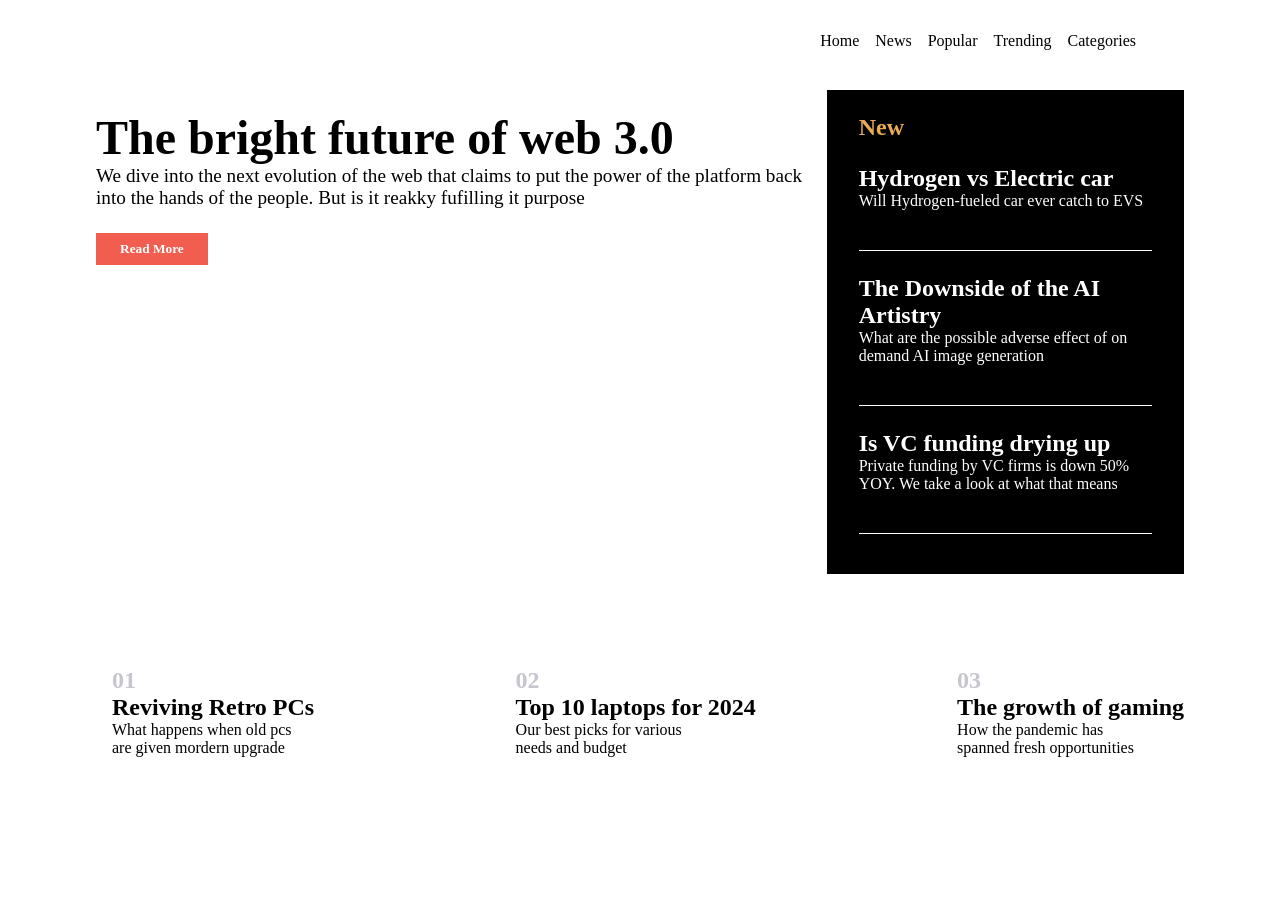
==== index.html @ 80616fd2 "updated comitment" ====
<!DOCTYPE html>
<html lang="en">
  <head>
    <meta charset="UTF-8" />
    <meta name="viewport" content="width=device-width, initial-scale=1.0" />
    <title>News Homepage</title>
  </head>
  <link rel="stylesheet" href="style.css" />
  <style></style>
  <body>
    <header>
      <img
        src="/codes/assets/images/logo.svg"
        alt=""
        class="logo"
      />
      <div class="nav_tools">
        <ul>
          <li>Home</li>
          <li>News</li>
          <li>Popular</li>
          <li>Trending</li>
          <li>Categories</li>
        </ul>
      </div>
    </header>
    <main>
      <section class="first_part">
        <img
          src="/codes/assets/images/image-web-3-desktop.jpg"
          alt=""
        />
        <div class="page_desc">
          <h1>The bright future of web 3.0</h1>
          <div>
            <p>
              We dive into the next evolution of the web that claims to put the
              power of the platform back into the hands of the people. But is it
              reakky fufilling it purpose
            </p>
            <button><a href="#">Read More</a></button>
          </div>
        </div>
      </section>
      <section class="2nd other_news">
        <h1>New</h1>
        <div>
          <h2>Hydrogen vs Electric car</h2>
          <p>Will Hydrogen-fueled car ever catch to EVS</p>
        </div>
        <div>
          <h2>The Downside of the AI Artistry</h2>
          <p>
            What are the possible adverse effect of on demand AI image
            generation
          </p>
        </div>
        <div>
          <h2>Is VC funding drying up</h2>
          <p>
            Private funding by VC firms is down 50% YOY. We take a look at what
            that means
          </p>
        </div>
      </section>
    </main>

    <section class="3rd footer_news">
      <div>
        <img
          src="/codes/assets/images/image-retro-pcs.jpg"
          alt=""
        />
        <div>
          <h1>01</h1>
          <h2>Reviving Retro PCs</h2>
          <p>What happens when old pcs are given mordern upgrade</p>
        </div>
      </div>
      <div>
        <img
          src="/codes/assets/images/image-top-laptops.jpg"
          alt=""
        />
        <div>
          <h1>02</h1>
          <h2>Top 10 laptops for 2024</h2>
          <p>Our best picks for various needs and budget</p>
        </div>
      </div>
      <div>
        <img
          src="/codes/assets/images/image-gaming-growth.jpg"
          alt=""
        />
        <div>
          <h1>03</h1>
          <h2>The growth of gaming</h2>
          <p>How the pandemic has spanned fresh opportunities</p>
        </div>
      </div>
    </section>

    <section class="accessory">
      <img
        src="/codes/assets/images/icon-menu.svg"
        alt=""
        class="menu"
      />
      <div>
        <img
          src="/codes/assets/images/icon-menu-close.svg"
          alt=""
          class="close"
        />
        <ul>
          <li>Home</li>
          <li>New</li>
          <li>Popular</li>
          <li>Trending</li>
          <li>Categories</li>
        </ul>
      </div>
    </section>
    <script src="app.js"></script>
  </body>
</html>
---- style.css ----
*{
    margin: 0;
    padding: 0;
    box-sizing: 0;
}
:root {
    /* Primary */
  --Soft-orange: hsl(35, 77%, 62%);
  --Soft-red: hsl(5, 85%, 63%);

    /* Neutral */

    --Off-white: hsl(36, 100%, 99%);
    --Grayish-blue: hsl(233, 8%, 79%);
    --Dark-grayish-blue: hsl(236, 13%, 42%);
    --Very-dark-blue: hsl(240, 100%, 5%);
}
@font-face {
    font-family: "Static";
    src: url(/codes/assets/fonts/static/Inter-ExtraBold.ttf);
}
@font-face {
    font-family: "Light";
    src: url(/codes/assets/fonts/Inter-VariableFont_slnt\,wght.ttf);
}
@media screen and (min-width: 1024px) {
    body{
        padding: 0 5rem 0 5rem;
    }
    
}

.other_news > div>h2 {
    font-family: Static;
}
.other_news > div>p, p, div>ul>li {
    font-family: Light;
}

/* HEADER */
ul {
    list-style-type: none;
  }
  header {
    display: flex;
    align-items: center;
    justify-content: space-between;
    padding: 0.5rem 1rem 0.5rem 1rem;
    margin-left: 0.5rem;
    margin-right: 3rem;
    margin-bottom: 2rem;
    margin-top: 1.5rem;
  }
  header > div > ul {
    display: flex;
  }
  .nav_tools > ul > li {
    margin-left: 1rem;
}
.nav_tools > ul > li:hover {
    border-bottom: var(--Soft-red) 3px solid;
}
main{
    display: grid;
    grid-template-columns: minmax(375px, 3fr) 1.5fr;
    margin-left: 1rem;
    margin-right: 1rem;
    gap: 1rem;
    margin-bottom: 3rem;
}

/* 1st Part */
.first_part {
    /* grid-column: 1/4; */
}
.first_part>img{
    width: 100%;
    margin-bottom: 1rem;
}
.page_desc > h1 {
    font-size: 3rem;
    font-family: static;
  }
.page_desc >div>p {
    font-family: Light;
    /* max-width: 30ch; */
    margin-bottom: 1.5rem;
    font-size: 1.2rem;
}
button>a {
    display: block;
    text-decoration: none;
    background-color: var(--Soft-red);
    color: white;
    padding: 0.5rem 1.5rem 0.5rem 1.5rem;
    font-family: Light;
    font-weight: 650;
}
button{
    border: none;
}
@media screen and( min-width:768px) {
    .page_desc{
        display:grid;
        grid-template-columns: 1fr 1fr;
        align-items: center;
       /*  display: flex;
        flex: 1;
        gap: 1.5rem;
        align-items:flex-start;
        justify-content: center; */
    }
    /* .page_desc > h1 {
    font-size: 3rem;
    font-family: static;
  } */
}


/* 2nd part */
.other_news{
    /* grid-column: 5/6; */
    background-color: black;
    padding: 1.5rem 2rem 1rem 2rem;
}
.other_news>div{
    color: white;
    margin-bottom: 1.5rem;
    border-bottom: white 1px solid;
    padding-bottom: 2.5rem;
}
.other_news>h1 {
    color: var(--Soft-orange);
    font-family: static;
    margin-bottom: 1.5rem;
}

/* Footer section */
.footer_news>div{
    display: flex;
    gap: 1rem;
    align-items: center;
    justify-content: center;
}
.footer_news {
    display: flex;
    flex-wrap: wrap;
    gap: 1rem;
    align-items: center;
    justify-content: space-between;
    margin-bottom: 1rem;
    margin-left: 1rem;
    margin-right: 1rem;
}
.footer_news>div>img{
    height: 20vh;
}
.footer_news>div>div>p{
    width: 20ch;
}
.footer_news>div>div>h2{
    font-family: static;
}
.footer_news>div>div>h1{
    color: var(--Grayish-blue);
    font-family: static;
}
.accessory>img{  
    display: none;
}
.accessory>div{
    display: none;
    position: absolute;
    top: 0;
    right: 0;
    background: white;
    height: 100vh;
    width: 50vw;
    padding: 4rem 2rem 2rem 2rem;

}
.accessory>div>ul>li{
    margin-bottom: 1.5rem;
    font-size: 1.5rem;
}
.accessory>div>img{
    margin-bottom: 2rem;
position: absolute;
top: 30px;
right: 40px;
}
@media screen and (max-width: 600px){
    main {
        display: flex;
        flex-direction: column;
    }
    header > div > ul{
        display: none;
    }
    .page_desc{
        flex-direction: column;
    }
    .accessory>img{
        display: inline;
        position: absolute;
        top: 2.5rem;
        right: 2.5rem;
    }
    
}
@media screen and (min-width: 768px) {
    .footer_news>div>div>p{
        width: 25ch;
    }
}
@media screen and (min-width: 1280px) {
    .footer_news{
        flex-wrap: nowrap;
    }
}
.visibilityClass{
    display: block;
}
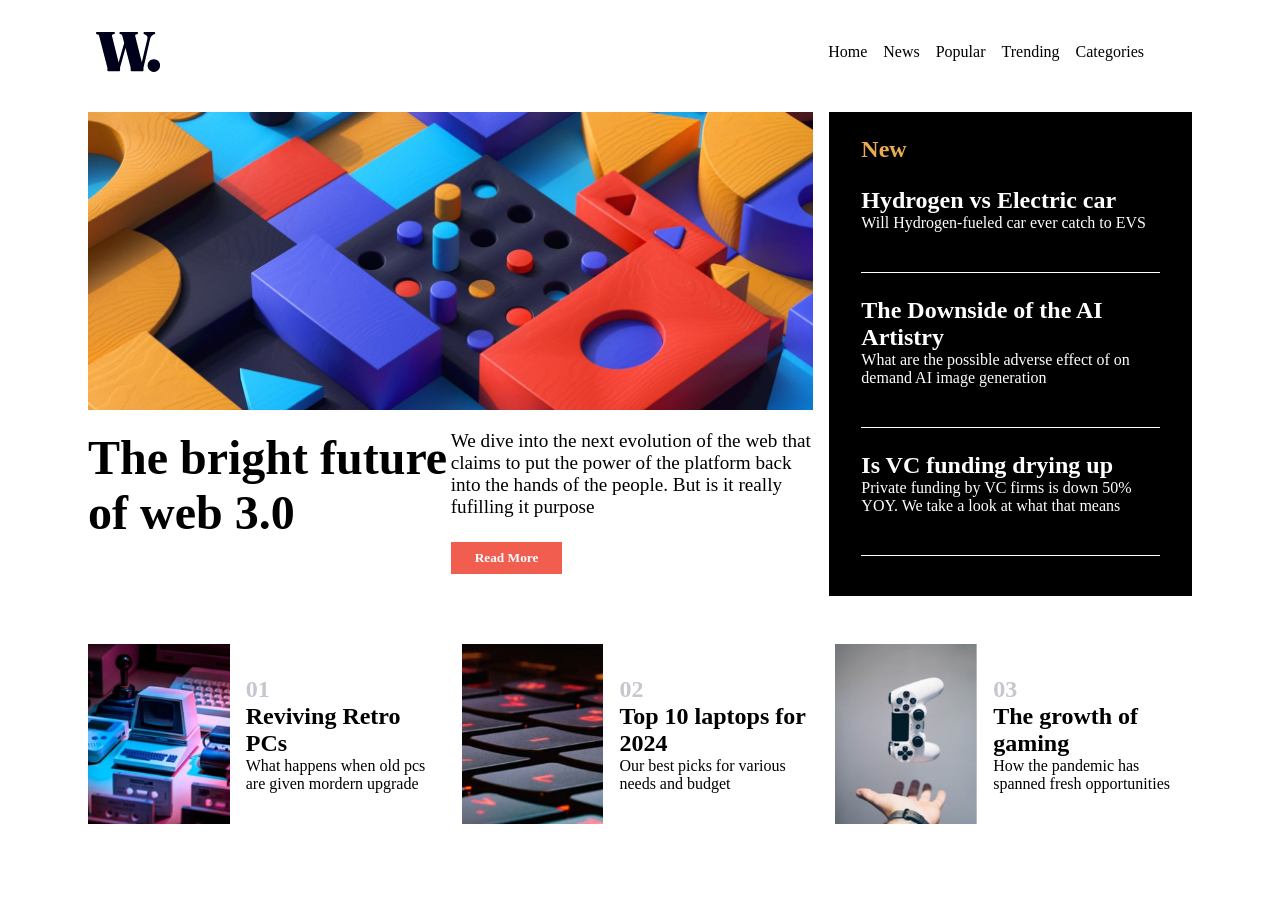
==== commit a032a91d: "updated commitment" ====
--- a/index.html
+++ b/index.html
@@ -3,6 +3,7 @@
   <head>
     <meta charset="UTF-8" />
     <meta name="viewport" content="width=device-width, initial-scale=1.0" />
+    <meta name="description" content="This is a Web3 News homepage built by omilani Gbenga. It is a completed challenge from frontend mentor.io">
     <title>News Homepage</title>
   </head>
   <link rel="stylesheet" href="style.css" />
@@ -10,7 +11,7 @@
   <body>
     <header>
       <img
-        src="/codes/assets/images/logo.svg"
+        src="./assets/images/logo.svg"
         alt=""
         class="logo"
       />
@@ -27,8 +28,14 @@
     <main>
       <section class="first_part">
         <img
-          src="/codes/assets/images/image-web-3-desktop.jpg"
-          alt=""
+          src="./assets/images/image-web-3-desktop.jpg"
+          alt="Web3-illustration"
+          class="desktop-img"
+        />
+        <img
+          src="./assets/images/image-web-3-mobile.jpg"
+          alt="Web3-illustration"
+          class="mobile-img"
         />
         <div class="page_desc">
           <h1>The bright future of web 3.0</h1>
@@ -36,7 +43,7 @@
             <p>
               We dive into the next evolution of the web that claims to put the
               power of the platform back into the hands of the people. But is it
-              reakky fufilling it purpose
+              really fufilling it purpose
             </p>
             <button><a href="#">Read More</a></button>
           </div>
@@ -68,8 +75,8 @@
     <section class="3rd footer_news">
       <div>
         <img
-          src="/codes/assets/images/image-retro-pcs.jpg"
-          alt=""
+          src="./assets/images/image-retro-pcs.jpg"
+          alt="image-retro-pcs-illustration"
         />
         <div>
           <h1>01</h1>
@@ -79,8 +86,8 @@
       </div>
       <div>
         <img
-          src="/codes/assets/images/image-top-laptops.jpg"
-          alt=""
+          src="./assets/images/image-top-laptops.jpg"
+          alt="image-top-laptops-illustration"
         />
         <div>
           <h1>02</h1>
@@ -90,8 +97,8 @@
       </div>
       <div>
         <img
-          src="/codes/assets/images/image-gaming-growth.jpg"
-          alt=""
+          src="./assets/images/image-gaming-growth.jpg"
+          alt="image-gaming-growth-illustration"
         />
         <div>
           <h1>03</h1>
--- a/style.css
+++ b/style.css
@@ -45,7 +45,7 @@
     display: flex;
     align-items: center;
     justify-content: space-between;
-    padding: 0.5rem 1rem 0.5rem 1rem;
+    padding: 0.5rem 0.5rem 0.5rem 0.5rem;
     margin-left: 0.5rem;
     margin-right: 3rem;
     margin-bottom: 2rem;
@@ -63,8 +63,8 @@
 main{
     display: grid;
     grid-template-columns: minmax(375px, 3fr) 1.5fr;
-    margin-left: 1rem;
-    margin-right: 1rem;
+    margin-left: 0.5rem;
+    margin-right: 0.5rem;
     gap: 1rem;
     margin-bottom: 3rem;
 }
@@ -73,6 +73,7 @@
 .first_part {
     /* grid-column: 1/4; */
 }
+
 .first_part>img{
     width: 100%;
     margin-bottom: 1rem;
@@ -99,21 +100,11 @@
 button{
     border: none;
 }
-@media screen and( min-width:768px) {
+@media screen and (min-width:768px) {
     .page_desc{
-        display:grid;
+        display: grid;
         grid-template-columns: 1fr 1fr;
-        align-items: center;
-       /*  display: flex;
-        flex: 1;
-        gap: 1.5rem;
-        align-items:flex-start;
-        justify-content: center; */
-    }
-    /* .page_desc > h1 {
-    font-size: 3rem;
-    font-family: static;
-  } */
+    }
 }
 
 
@@ -149,8 +140,8 @@
     align-items: center;
     justify-content: space-between;
     margin-bottom: 1rem;
-    margin-left: 1rem;
-    margin-right: 1rem;
+    margin-left: 0.5rem;
+    margin-right: 0.5rem;
 }
 .footer_news>div>img{
     height: 20vh;
@@ -197,9 +188,6 @@
     header > div > ul{
         display: none;
     }
-    .page_desc{
-        flex-direction: column;
-    }
     .accessory>img{
         display: inline;
         position: absolute;
@@ -208,10 +196,19 @@
     }
     
 }
+.desktop-img{
+    display: none;
+}
 @media screen and (min-width: 768px) {
     .footer_news>div>div>p{
         width: 25ch;
     }
+    .desktop-img {
+        display: inline;
+    }
+    .mobile-img{
+        display: none;
+    }
 }
 @media screen and (min-width: 1280px) {
     .footer_news{
@@ -220,4 +217,6 @@
 }
 .visibilityClass{
     display: block;
-}+}
+
+
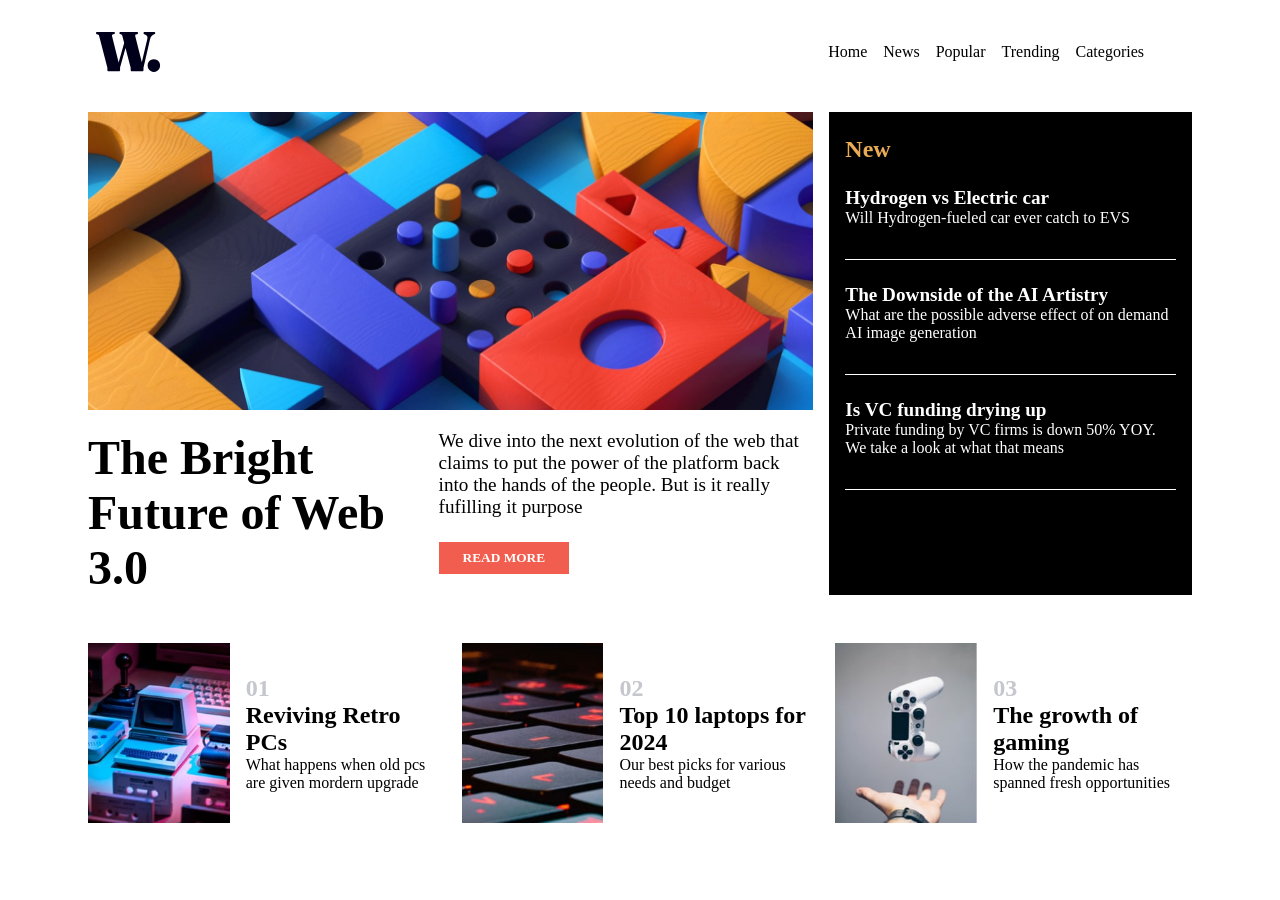
==== commit 4e135b25: "updated commitment" ====
--- a/index.html
+++ b/index.html
@@ -38,14 +38,14 @@
           class="mobile-img"
         />
         <div class="page_desc">
-          <h1>The bright future of web 3.0</h1>
+          <h1>The Bright Future of Web 3.0</h1>
           <div>
             <p>
               We dive into the next evolution of the web that claims to put the
               power of the platform back into the hands of the people. But is it
               really fufilling it purpose
             </p>
-            <button><a href="#">Read More</a></button>
+            <button><a href="#">READ MORE</a></button>
           </div>
         </div>
       </section>
@@ -110,13 +110,13 @@
 
     <section class="accessory">
       <img
-        src="/codes/assets/images/icon-menu.svg"
+        src="./assets/images/icon-menu.svg"
         alt=""
         class="menu"
       />
       <div>
         <img
-          src="/codes/assets/images/icon-menu-close.svg"
+          src="./assets/images/icon-menu-close.svg"
           alt=""
           class="close"
         />
--- a/style.css
+++ b/style.css
@@ -100,10 +100,14 @@
 button{
     border: none;
 }
+button{
+    font-family: static;
+}
 @media screen and (min-width:768px) {
     .page_desc{
         display: grid;
-        grid-template-columns: 1fr 1fr;
+        grid-template-columns: 0.85fr 1fr;
+        gap: 2rem;
     }
 }
 
@@ -112,18 +116,22 @@
 .other_news{
     /* grid-column: 5/6; */
     background-color: black;
-    padding: 1.5rem 2rem 1rem 2rem;
+    padding: 1.5rem 1rem 1rem 1rem;
 }
 .other_news>div{
     color: white;
     margin-bottom: 1.5rem;
     border-bottom: white 1px solid;
-    padding-bottom: 2.5rem;
+    padding-bottom: 2rem;
 }
 .other_news>h1 {
     color: var(--Soft-orange);
     font-family: static;
     margin-bottom: 1.5rem;
+}
+.other_news >div>h2{
+    font-size: 1.2rem;
+    text-wrap: nowrap;
 }
 
 /* Footer section */
